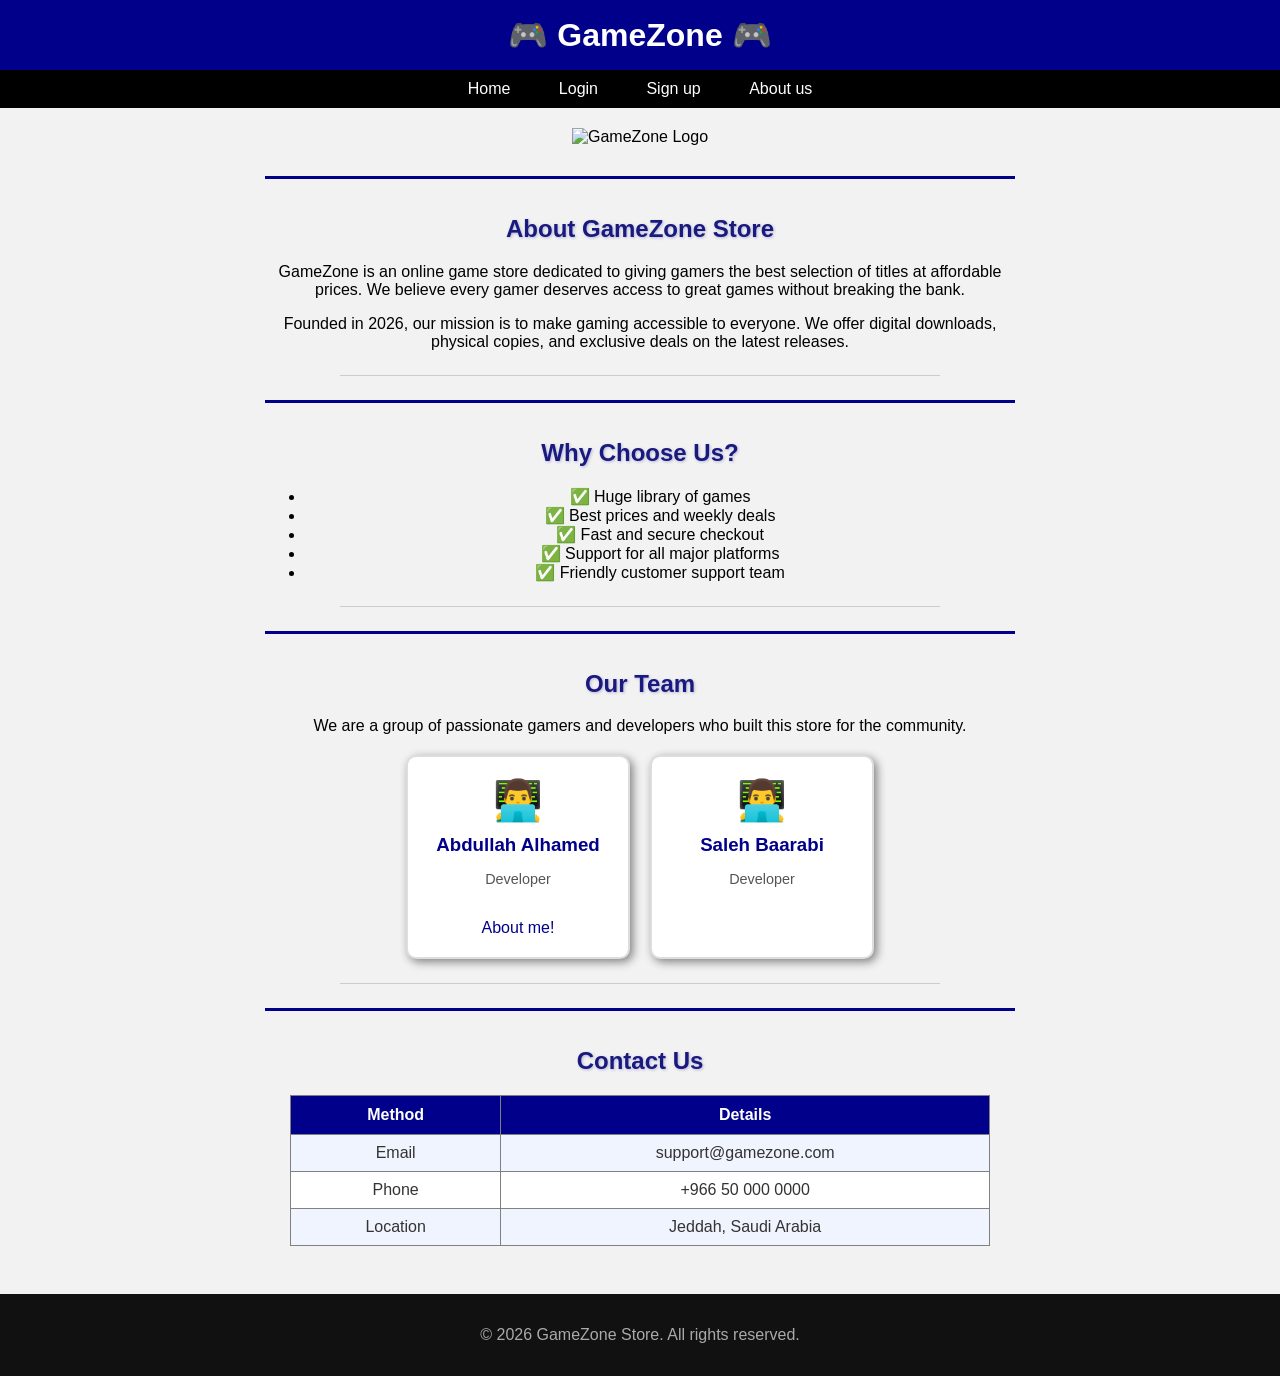
==== about.html @ a7736025 "First version of GameZone" ====
<!DOCTYPE html>
<html lang="en">

<head>
    <meta charset="UTF-8">
    <title>About Us - GameZone Store</title>

    <!-- External CSS -->
    <link rel="stylesheet" href="style.css">

    <!-- Internal CSS -->
    <style>
        h1 {
            color: darkblue;
        }

        .about-section {
            max-width: 750px;
            margin: 30px auto;
            padding: 0 20px;
        }

        .team-grid {
            display: flex;
            justify-content: center;
            gap: 20px;
            flex-wrap: wrap;
            margin-top: 20px;
        }

        .team-member {
            background: white;
            border-radius: 10px;
            padding: 20px;
            width: 180px;
            text-align: center;
            box-shadow: 3px 3px 10px gray;
            border: 2px solid #ddd;
        }

        .team-member h3 {
            color: darkblue;
            margin: 10px 0 4px;
        }

        .team-member p {
            color: #555;
            font-size: 0.9em;
        }
    </style>
</head>

<body>

    <!-- Header -->
    <header>
        <h1>🎮 GameZone 🎮</h1>
    </header>

    <!-- Navigation -->
    <nav>
        <a href="index.html">Home</a>
        <a href="login.html">Login</a>
        <a href="signup.html">Sign up</a>
        <a href="about.html">About us</a>
    </nav>

    <!-- Image on about page (required: one image per page) -->
    <div style="text-align:center; margin-top: 20px;">
        <img src="images/logo.png" width="150" alt="GameZone Logo">
    </div>

    <div class="about-section">

        <!-- About section -->
        <section>
            <h2>About GameZone Store</h2>
            <p>
                GameZone is an online game store dedicated to giving gamers the best selection of titles at affordable prices.
                We believe every gamer deserves access to great games without breaking the bank.
            </p>
            <p>
                Founded in 2026, our mission is to make gaming accessible to everyone. We offer digital downloads,
                physical copies, and exclusive deals on the latest releases.
            </p>
        </section>

        <hr>

        <!-- Why choose us — uses a list -->
        <section>
            <h2>Why Choose Us?</h2>
            <ul>
                <li>✅ Huge library of games </li>
                <li>✅ Best prices and weekly deals</li>
                <li>✅ Fast and secure checkout</li>
                <li>✅ Support for all major platforms</li>
                <li>✅ Friendly customer support team</li>
            </ul>
        </section>

        <hr>

        <!-- Our Team section -->
        <section id="team">
            <h2>Our Team</h2>
            <p>We are a group of passionate gamers and developers who built this store for the community.</p>

            <div class="team-grid">
                <div class="team-member card">
                    <div style="font-size: 2.5em;">👨‍💻</div>
                    <h3>Abdullah Alhamed</h3>
                    <p>Developer</p>
                    <br>
                    <a href="www.linkedin.com/in/abdullah-alhamed-b7232b373" style="text-decoration: double;  border-radius: 20px; ">  About me!   </a>
                    
                </div>
                <div class="team-member card">
                    <div style="font-size: 2.5em;">👨‍💻</div>
                    <h3>Saleh Baarabi</h3>
                    <p>Developer</p>

                </div>
                
            </div>
        </section>

        <hr>

        <!-- Contact info table -->
        <section>
            <h2>Contact Us</h2>
            <table border="1" style="margin: auto; width: 100%;">
                <tr>
                    <th>Method</th>
                    <th>Details</th>
                </tr>
                <tr>
                    <td>Email</td>
                    <td>support@gamezone.com</td>
                </tr>
                <tr>
                    <td>Phone</td>
                    <td>+966 50 000 0000</td>
                </tr>
                <tr>
                    <td>Location</td>
                    <td>Jeddah, Saudi Arabia</td>
                </tr>
            </table>
        </section>

        <br>

    </div>

    <!-- Footer -->
    <footer style="background:#111; color:#aaa; text-align:center; padding: 16px; margin-top: 30px;">
        <p>© 2026 GameZone Store. All rights reserved.</p>
    </footer>

</body>
</html>
---- style.css ----
/* ===== EXTERNAL CSS - style.css ===== */
 
/* ===== BASE STYLES ===== */
body {
    font-family: Arial, sans-serif;
    background-color: #f2f2f2;
    text-align: center;
    margin: 0;
    padding: 0;
}
 
/* ===== HEADER ===== */
header {
    background-color: darkblue;
    color: white;
    padding: 16px;
}
 
header h1 {
    margin: 0;
    color: white;
}
 
/* ===== NAVIGATION MENU ===== */
nav {
    background-color: black;
    padding: 10px;
    position: sticky;
    top: 0;
    z-index: 100;
}
 
nav a {
    color: white;
    margin: 10px;
    text-decoration: none;
    font-size: 1em;
    padding: 6px 12px;
    border-radius: 4px;
    transition: background-color 0.2s;
}
 
nav a:hover {
    background-color: darkblue;
}
 
/* ===== GENERAL CLASSES ===== */
 
/* .container — centers and limits page content width */
.container {
    max-width: 800px;
    margin: 0 auto;
    padding: 0 20px;
}
 
/* .card — white box with shadow, used for forms and team members */
.card {
    background: white;
    padding: 24px;
    border-radius: 10px;
    box-shadow: 5px 5px 15px rgba(0, 0, 0, 0.2);
    border: 1px solid #ddd;
    display: inline-block;
    text-align: left;
}
 
/* .btn — styled button/link used across all pages */
.btn {
    display: inline-block;
    background-color: darkblue;
    color: white;
    padding: 10px 22px;
    border-radius: 6px;
    text-decoration: none;
    font-size: 1em;
    border: none;
    cursor: pointer;
    transition: background-color 0.2s;
}
 
.btn:hover {
    background-color: #0000aa;
}
 
/* .input-field — styled form inputs */
.input-field {
    width: 100%;
    padding: 10px;
    border: 1px solid #ccc;
    border-radius: 6px;
    font-size: 1em;
    box-sizing: border-box;
}
 
.input-field:focus {
    border-color: darkblue;
    outline: none;
    box-shadow: 0 0 5px rgba(0, 0, 139, 0.3);
}
 
/* .form-group — spacing wrapper for each form field */
.form-group {
    margin-bottom: 12px;
    text-align: left;
}
 
.form-group label {
    font-weight: bold;
    color: darkblue;
    display: block;
    margin-bottom: 4px;
}
 
/* ===== TABLE ===== */
table {
    margin: auto;
    background: white;
    border-collapse: collapse;
    width: 90%;
    max-width: 700px;
}
 
th {
    background-color: darkblue;
    color: white;
    padding: 10px 14px;
}
 
td {
    padding: 9px 14px;
    color: #333;
}
 
tr:nth-child(even) {
    background-color: #f0f4ff;
}
 
/* ===== FORMS ===== */
form {
    background: white;
    padding: 20px;
    width: 300px;
    margin: auto;
    border-radius: 10px;
    box-shadow: 5px 5px 10px gray;
    border: 2px solid #ccccee;
}
 
input[type="submit"] {
    background-color: darkblue;
    color: white;
    padding: 10px 20px;
    border: none;
    border-radius: 6px;
    cursor: pointer;
    width: 100%;
    font-size: 1em;
    transition: background-color 0.2s;
}
 
input[type="submit"]:hover {
    background-color: #0000aa;
}
 
/* ===== LAYERING WITH Z-INDEX (required by rubric) ===== */
.overlay-label {
    position: absolute;
    z-index: 10;
    background-color: rgba(0, 0, 139, 0.82);
    color: white;
    padding: 5px 14px;
    border-radius: 4px;
    font-size: 0.82em;
    top: 8px;
    left: 50%;
    transform: translateX(-50%);
    white-space: nowrap;
    box-shadow: 2px 2px 8px rgba(0,0,0,0.4);
    border: 1px solid rgba(255,255,255,0.3);
    text-shadow: 1px 1px 2px rgba(0,0,0,0.5);
}
 
/* ===== SHADOWS & BORDERS (required by rubric) ===== */
h2 {
    text-shadow: 1px 1px 3px rgba(0, 0, 139, 0.25);
    color: #1a1a7e;
}
 
section, article {
    border-top: 3px solid darkblue;
    margin-top: 24px;
    padding-top: 16px;
}
 
/* ===== FOOTER ===== */
footer {
    background: #111;
    color: #aaa;
    text-align: center;
    padding: 16px;
    margin-top: 30px;
}
 
/* ===== UTILITY ===== */
a {
    color: darkblue;
}
 
hr {
    border: none;
    border-top: 1px solid #ccc;
    margin: 24px auto;
    max-width: 600px;
}
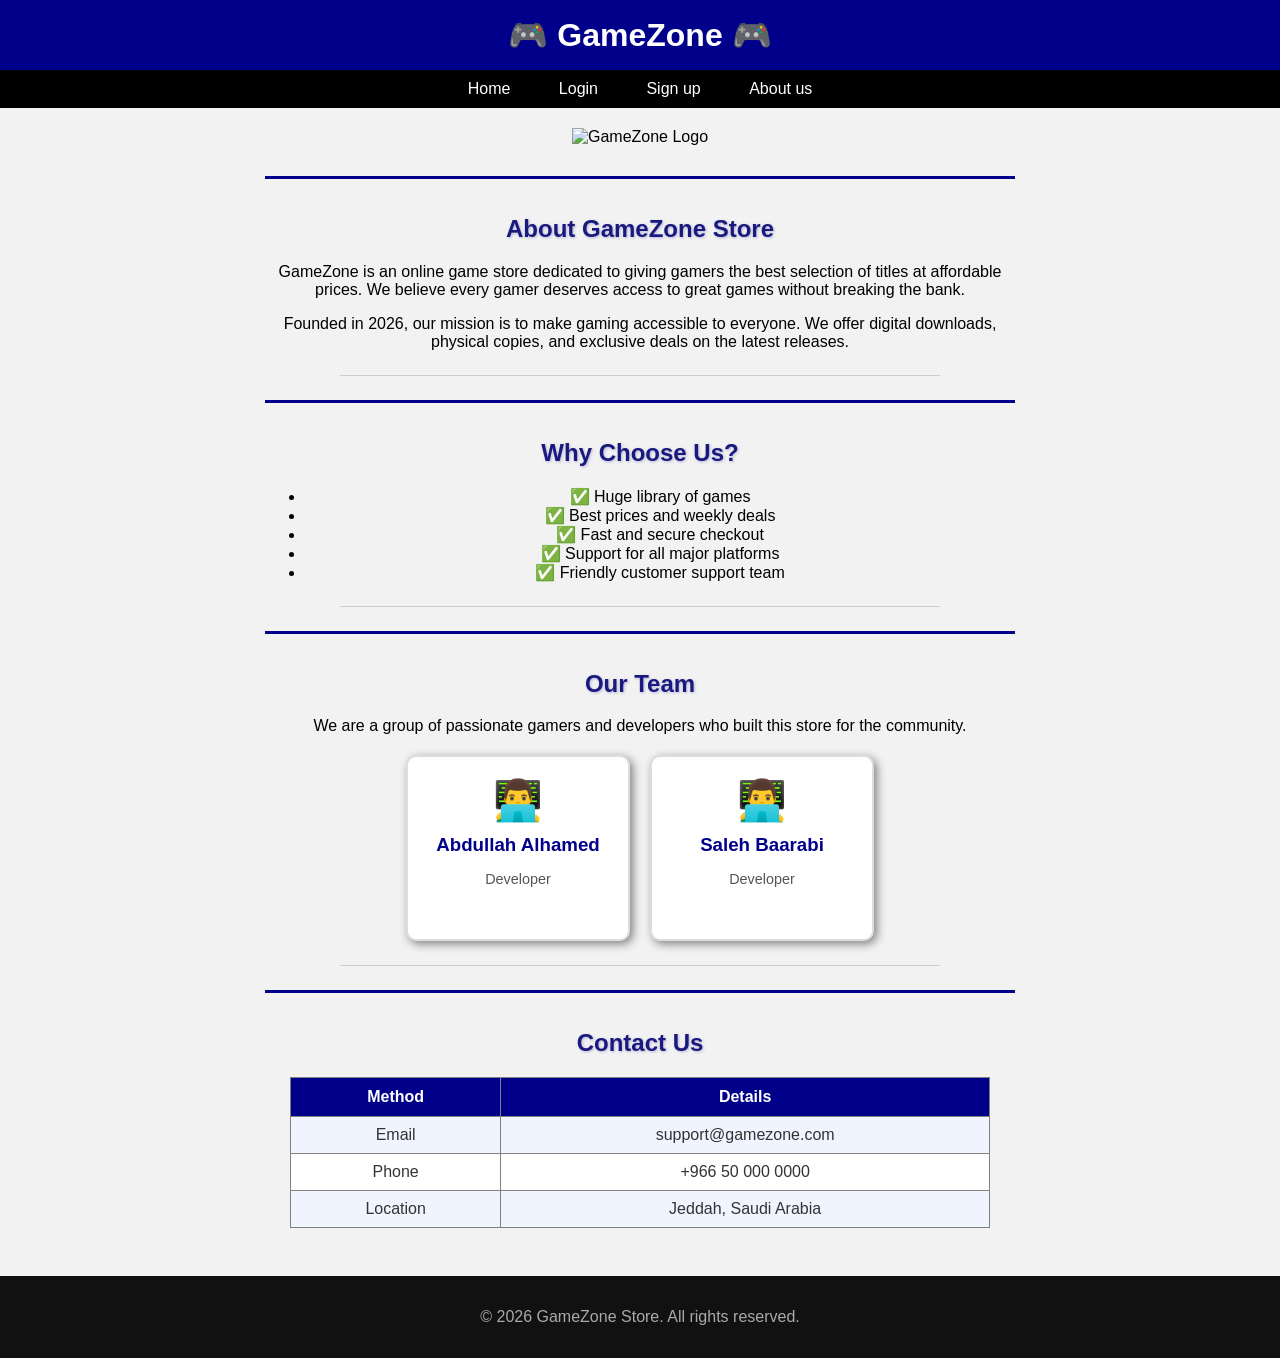
==== commit 4bdf6ca6: "name the gamezone store" ====
--- a/about.html
+++ b/about.html
@@ -112,7 +112,7 @@
                     <h3>Abdullah Alhamed</h3>
                     <p>Developer</p>
                     <br>
-                    <a href="www.linkedin.com/in/abdullah-alhamed-b7232b373" style="text-decoration: double;  border-radius: 20px; ">  About me!   </a>
+                    
                     
                 </div>
                 <div class="team-member card">
